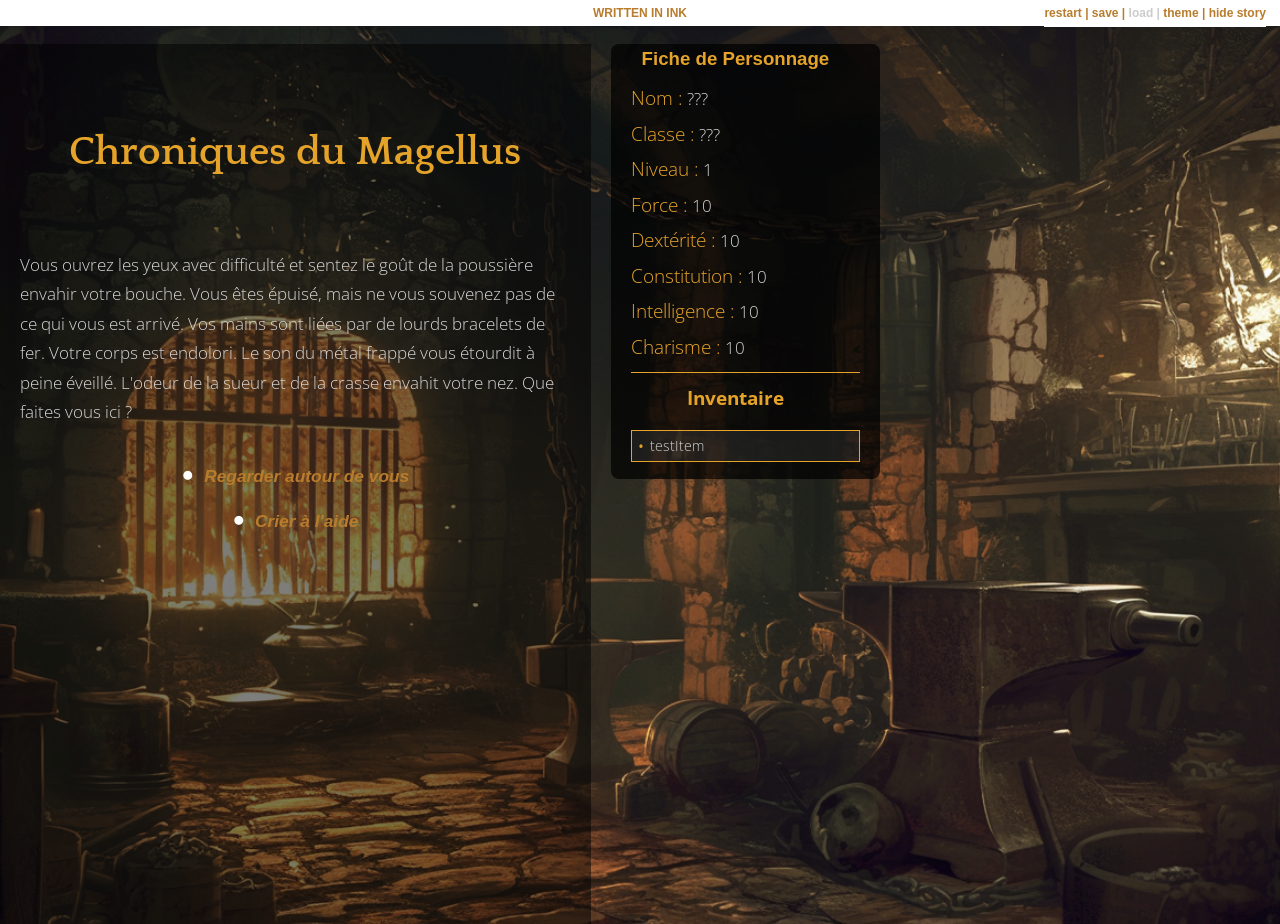
==== index.html @ f73fbfa4 "init" ====
﻿<!doctype html>
<html lang="fr">
<head>
    <meta charset="utf-8">

    <title>Chroniques du Magellus</title>

    <meta name="viewport" content="width=device-width, initial-scale=1.0">

    <link rel="stylesheet" href="style.css">

</head>

<body>

    <div class="outerContainer">
        <h3 class="written-in-ink"><a href="https://www.inklestudios.com/ink">WRITTEN IN INK</a></h3>

        <div id="controls" class="buttons">
          <a id="rewind" title="Restart story from beginning">restart</a>
          <a id="save" title="Save progress">save</a>
          <a id="reload" title="Reload from save point">load</a>
          <a id="theme-switch" title="Switch theme">theme</a>
          <a id="toggle-story" title="Hide/Show Story">hide story</a>
        </div>

        <!-- Nouvelle div pour le contenu principal -->
        <div class="main-content">
            <div id="story" class="container">
                <div class="header">
                    <h1>Chroniques du Magellus</h1>
                    <h2 class="byline"></h2>
                </div>
            </div>

            <!-- Nouvelle div pour la fiche de personnage -->
            <div id="character-sheet">
            <h2>Fiche de Personnage</h2>
            <p><strong>Nom :</strong> <span id="char-name"></span></p>
            <p><strong>Classe :</strong> <span id="char-class">[Classe du personnage]</span></p>
            <p><strong>Niveau :</strong> <span id="char-level">[Niveau]</span></p>
            <p><strong>Force :</strong> <span id="char-strength">[Stat]</span></p>
            <p><strong>Dextérité :</strong> <span id="char-dexterity">[Stat]</span></p>
            <p><strong>Constitution :</strong> <span id="char-constitution">[Stat]</span></p>
            <p><strong>Intelligence :</strong> <span id="char-intelligence">[Stat]</span></p>
            <p><strong>Charisme :</strong> <span id="char-charisma">[Stat]</span></p>

            <!-- Séparateur visuel -->
            <hr>

            <!-- Inventaire -->
            <h3>Inventaire</h3>
            <ul id="inventory-list">
            <!-- Les éléments de l'inventaire seront ajoutés ici -->
            </ul>
</div>

        </div>

    </div>

    <script src="ink.js"></script>
    <script src="objects.js"></script>
    <script src="master.js"></script>
    <script src="main.js"></script>
</body>
</html>
---- style.css ----
@import url('https://fonts.googleapis.com/css?family=Open+Sans:300,700|Quattrocento:700');

body {
    font-family: 'Open Sans', sans-serif;
    font-weight: lighter;
    background: white;
    transition: ease-in-out;
    opacity: 1;
    visibility: visible;
}

@media screen and (prefers-reduced-motion: no-preference) {
    body.switched {
        transition: color 0.6s, background-color 0.6s;
    }
}

h1,
h2 {
    text-align: center;
    font-family: "Quattrocento", Georgia, 'Times New Roman', Times, serif;
    color: #e5a32a;
    margin: 0;
    padding: 0;
}

h1 {
    font-size: 30pt;
    margin-bottom: 10px;
}

h2 {
    font-size: 14pt;
    font-style: italic;
    font-family: sans-serif;
    font-weight: lighter;
    color: #BBB;
}

.header {
    padding-top: 3em;
    padding-bottom: 3em;
}

/*
  Built-in class:
    # author: Name
*/
.byline {
    font-style: italic;
}

.written-in-ink {
    z-index: 3;
    font-size: 9pt;
    font-family: sans-serif;
    text-align: center;
    font-weight: 700;
    position: fixed;
    display: block;
    width: 100%;
    background: white;
    margin: 0;
    padding-top: 6px;
    padding-bottom: 6px;
    height: 14px;
    top: 0;
}

@media screen and (prefers-reduced-motion: no-preference) {
    .written-in-ink {
        transition: color black;
    }
}

/* 
  Enables <iframe> support work on itch.io when using mobile iOS
*/
.outerContainer {
    position: absolute;
    display: block;
    margin: 0;
    padding: 0;
    -webkit-overflow-scrolling: touch;
    overflow: scroll;
    overflow-x: hidden;
    height: 100%;
    width: 100%;
    top: 0;
    left: 0;
    margin-top: 24px;
    background-size: cover;
    background-repeat: no-repeat;
    background-position: center;
    transition: background-image 0.5s ease-out;
}

@media screen and (max-width: 980px) {
    .outerContainer {
        margin-top: 44px;
        background-size: cover;
        background-repeat: no-repeat;
    }
}

.container {
    display: block;
    max-width: 600px;
    padding: 20px;
    margin: 0 auto;
    padding-top: 2.4em;
    padding-bottom: 5em;
    transform-origin: center center;
    opacity: 1;
    visibility: visible;
    background: rgba(0,0,0,0.5);
    min-height: 100vh;
    box-sizing: border-box;
}

@media screen and (prefers-reduced-motion: no-preference) {
    .switched .container {
        transition: background-color 0.6s;
    }
}

p {
    font-size: 13pt;
    color: #d6d6d6;
    line-height: 1.7em;
    font-weight: lighter;
}

a {
    font-weight: 700;
    color: #b97c2c;
    font-family: sans-serif;
    text-decoration: none;
}

.unclickable {
    font-weight: 700;
    color: #4f3411;
    font-family: sans-serif;
    text-decoration: none;
    cursor: not-allowed;
}

a:hover {
    color: rgba(0,0,0,0.5);
}

@media screen and (prefers-reduced-motion: no-preference) {
    a {
        transition: color 0.6s;
    }

    a:hover {
        transition: color 0.1s;
    }
}

strong {
    color: black;
    font-weight: bold;
}

img {
    display: block;
    margin: 0 auto;
    max-width: 100%;
}

.container .hide {
    opacity: 0.0;
}

.container .invisible {
    display: none;
}

.container>* {
    opacity: 1.0;
}

@media screen and (prefers-reduced-motion: no-preference) {
    .container>* {
        transition: opacity 1.0s;
    }
}

/*
  Class applied to all choices
  (Will always appear inside <p> element by default.)
*/
.choice {
    text-align: center;
    line-height: 1.5em;
    font-style: italic;
}

/* 
  Class applied to first choice
*/
:not(.choice)+.choice {
    padding-top: 1em;
}

/*
  Class applied to choice links
*/
.choice a, .choice span {
    font-size: 13pt;
}
.choice a::before {
    content:"●";
    color:white;
    margin-right: 10px;
    font-size: 1.2em;
    vertical-align: 0.05em;
    font-style: normal;
}

/* 
  Built-in class:
    The End # CLASS: end
*/
.end {
    text-align: center;
    font-weight: normal;
    color: black;
    padding-top: 20px;
    padding-bottom: 20px;
}

#controls {
    z-index: 4;
    font-size: 9pt;
    text-align: center;
    padding-bottom: 6px;
    position: fixed;
    right: 14px;
    top: 4px;
    user-select: none;
    background: white;
}

@media screen and (prefers-reduced-motion: no-preference) {
    #controls {
        transition: color 0.6s, background 0.6s;
    }
}

#controls [disabled] {
    color: #ccc;
}

#controls>*:not(:last-child):after {
    content: " | ";
}

@media screen and (max-width: 980px) {
    #controls {
        z-index: 2;
        padding-top: 24px;
        top: 0;
        left: 0;
        right: 0;
    }
}

/* 
  Dark Theme (Added in Inky 0.10.0)
    # theme: dark
*/

body.dark {
    color: white;
}

.dark h2 {
    color: #666;
}

.dark .container {
    background: rgba(0, 0, 0, 0.8);
}

.dark .written-in-ink {
    background: black;
}

.dark a {
    color: #cc8f1a;
}
.dark .unclickable{
    color: #c4af87;
    cursor:not-allowed;
}

.dark a:hover {
    color: white;
}

@media screen and (prefers-reduced-motion: no-preference) {
    .dark a {
        transition: color 0.6s;
    }
}

.dark strong {
    color: white;
}

.dark #controls [disabled] {
    color: #444;
}

.dark .end {
    color: white;
}

.dark #controls {
    background: black;
}
/* Cache le conteneur de l'histoire lorsque la classe 'hide-story' est présente sur le body */
.hide-story #story {
    opacity: 0;
}
.no-italic {
    font-style: normal; /* Retire l'italique */
}

/* Styles pour le conteneur principal */
.main-content {
    display: flex;
    align-items: flex-start; /* Aligne les éléments en haut */
    justify-content: center; /* Centre horizontalement le contenu */
    margin-top: 20px; /* Marge supérieure si nécessaire */
}

/* Ajustement du conteneur de l'histoire */
#story.container {
    width: 66%;
    box-sizing: border-box;
}

/* Styles pour la fiche de personnage */
#character-sheet {
    position:sticky;
    top:20px;
    width: 30%;
    max-width: 320px;
    box-sizing: border-box;
    max-height: 80vh; /* 60% de la hauteur de la fenêtre */
    margin-left: 20px; /* Espace entre l'histoire et la fiche */
    background: rgba(0, 0, 0, 0.7); /* Même fond que le conteneur de l'histoire */
    padding-left: 0px;
    padding-right:20px;
    margin-right: 400px;
    color: #d6d6d6;
    font-size: 13pt;
    font-weight: lighter;
    line-height: 1.7em;
    border-radius: 8px; /* Coins arrondis optionnels */
}

/* Style pour le titre de la fiche de personnage */
#character-sheet h2,
#character-sheet h3 {
    text-align: center;
    font-size: 14pt;
    font-style: normal;
    font-weight: bold;
    color: #e5a32a;
    margin-bottom: 10px;
}
#character-sheet h3 {
    margin-top:10px;
}

/* Style pour les champs de la fiche */
#character-sheet p {
    margin: 5px 0;
}

#character-sheet strong {
    color: #e5a32a;
    font-size: 14pt;
    font-weight:lighter;
    margin-left: 20px;
}

/* Ajustements pour les écrans plus petits */
@media screen and (max-width: 980px) {
    .main-content {
        flex-direction: column;
        align-items: center;
    }

    #story.container, #character-sheet {
        width: 90%;
        margin: 0 auto;
    }

    #character-sheet {
        margin-top: 20px;
    }
}

/* Style pour le séparateur */
#character-sheet hr {
    border: 0;
    border-top: 1px solid #e5a32a;
    margin: 10px 0;
    margin-left: 20px;
}

/* Styles pour l'inventaire */
#character-sheet ul {
    list-style-type: disc;
    margin-left: 20px;
}

#character-sheet li {
    margin: 5px 0;
}
#inventory-list {
    display: grid;
    grid-template-columns: 1; /* Une seule colonne */
    grid-auto-rows: minmax(30px, auto); /* Réduit la hauteur minimale des cellules */
    max-height: 300px; /* Hauteur maximale pour l'inventaire */
    padding: 0; /* Supprime tout padding interne */
    gap: 1px; /* Supprime tout espace entre les lignes */
    background: rgba(255, 255, 255, 0.1); /* Fond léger pour séparer visuellement */
    border: 1px solid #e5a32a; /* Bordure autour de l'inventaire */
    margin-left:0;
    margin-right: auto;;
}

#inventory-list li {
    display: flex;
    align-items: center;
    background-color: rgba(0, 0, 0, 0.2);
    color: #d6d6d6;
    font-size: 14px;
    font-weight: lighter;
    margin: 0; /* Supprime toute marge externe */
    padding: 0; /* Supprime tout padding interne */
    line-height: 1; /* Réduit la hauteur de ligne pour minimiser l'écart */
}

#inventory-list li::before {
    content: "•"; /* Puce pour chaque élément */
    margin-right: 5px;
    margin-left: 5px;
    color: #e5a32a; /* Couleur de la puce */
    font-size: 16pt;
    line-height: 1; /* Aligne la puce avec le texte */
}
/* Container du tooltip */
.tooltip-container {
    position: relative;
    display: block;
    cursor: pointer;
    z-index: 1;
}

/* Style du tooltip caché */
.tooltip-container .tooltip-text {
    visibility: hidden;
    background-color: rgba(0, 0, 0, 0.8);
    color: #fff;
    text-align: center;
    border-radius: 5px;
    padding: 5px;
    position: absolute; /* Passe à absolute pour tester */
    z-index: 9999; /* Toujours au-dessus */
    bottom: 150%; /* Positionné plus haut que l'élément */
    left: 50%;
    transform: translateX(-50%);
    width: 200px;
}

/* Flèche du tooltip */
.tooltip-container .tooltip-text::after {
    content: "";
    position: absolute;
    top: 100%;
    left: 50%;
    transform: translateX(-50%);
    border-width: 5px;
    border-style: solid;
    border-color: rgba(0, 0, 0, 0.8) transparent transparent transparent;
}

/* Afficher le tooltip */
.tooltip-container:hover .tooltip-text {
    visibility: visible;
}
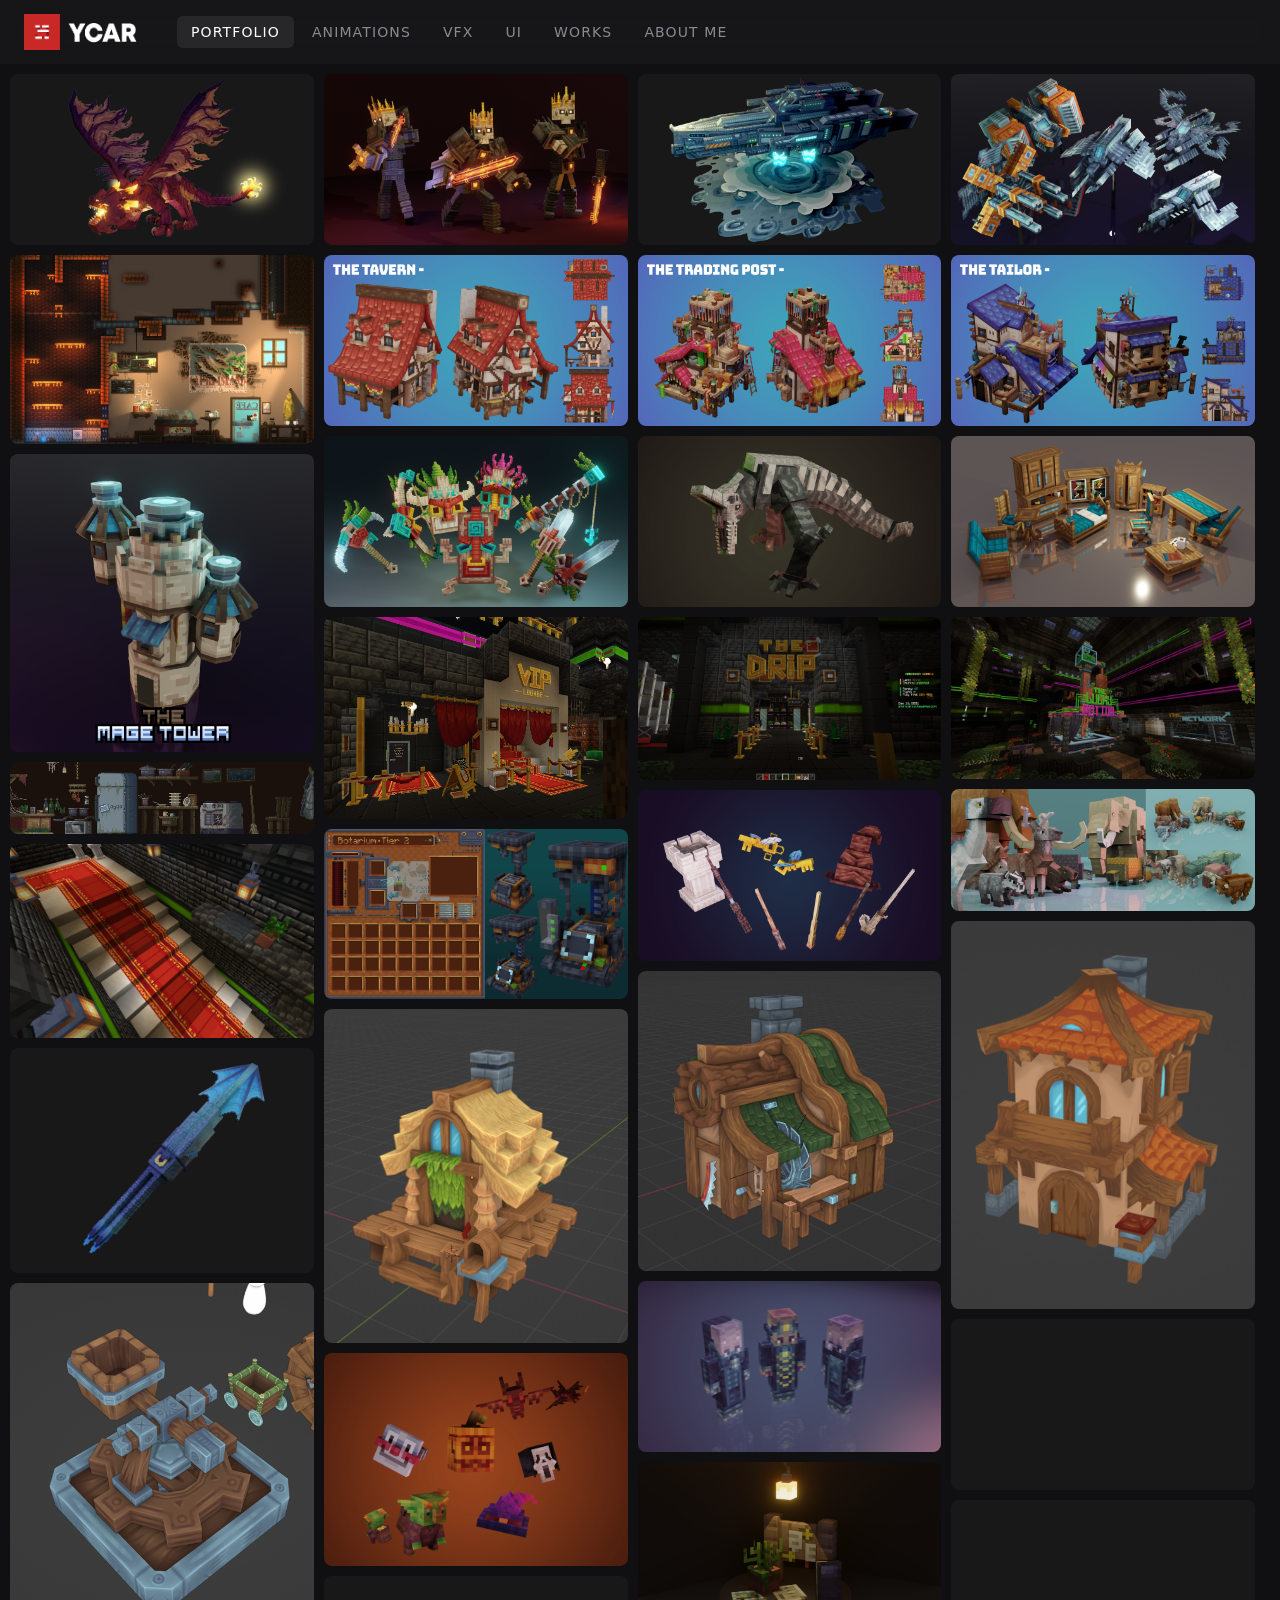
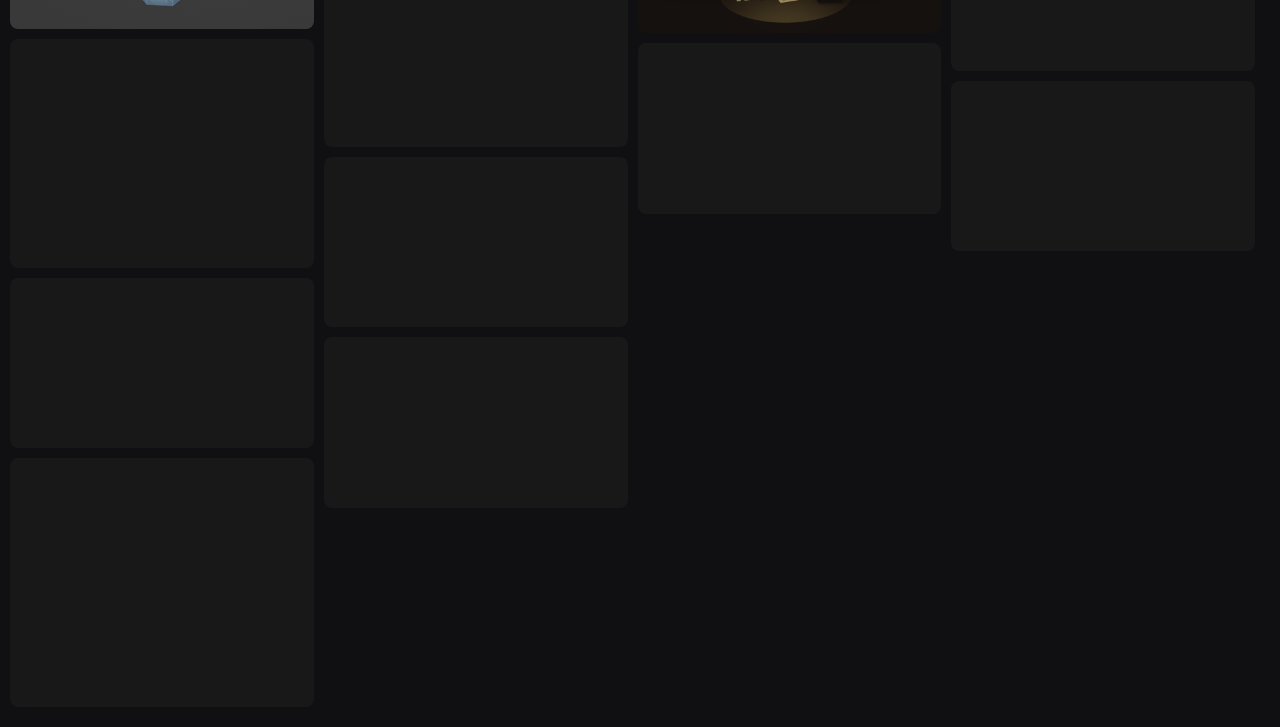
==== commit 1329bf36: "Initial commit" ====
--- a/index.html
+++ b/index.html
@@ -1,67 +1,590 @@
-﻿<!doctype html>
-<html lang="fr">
+<!DOCTYPE html>
+<html lang="en">
 <head>
-    <meta charset="utf-8">
-
-    <title>Chroniques du Magellus</title>
-
-    <meta name="viewport" content="width=device-width, initial-scale=1.0">
-
-    <link rel="stylesheet" href="style.css">
-
+<meta charset="UTF-8">
+<meta name="viewport" content="width=device-width, initial-scale=1.0">
+<title>Portfolio</title>
+<link rel="icon" href="img/favicon.png">
+<style>
+  :root {
+    --bg: #101012;
+    --bar: #17171a;
+    --fg: #e8e8ea;
+    --dim: #8a8a92;
+    --accent: #ffffff;
+    --gap: 10px;
+    --barh: 64px;
+  }
+  * { margin: 0; padding: 0; box-sizing: border-box; }
+  html { scrollbar-gutter: stable; }
+  body {
+    background: var(--bg);
+    color: var(--fg);
+    font-family: "Segoe UI", system-ui, sans-serif;
+  }
+  /* ---------- top bar ---------- */
+  header {
+    position: fixed;
+    inset: 0 0 auto 0;
+    height: var(--barh);
+    display: flex;
+    align-items: center;
+    gap: 32px;
+    padding: 0 24px;
+    background: color-mix(in srgb, var(--bar) 88%, transparent);
+    backdrop-filter: blur(10px);
+    z-index: 10;
+  }
+  header img.logo {
+    height: 36px;
+    width: auto;
+    display: block;
+  }
+  nav {
+    display: flex;
+    gap: 4px;
+    overflow-x: auto;
+  }
+  nav a {
+    color: var(--dim);
+    text-decoration: none;
+    font-size: 14px;
+    letter-spacing: .08em;
+    text-transform: uppercase;
+    padding: 8px 14px;
+    border-radius: 6px;
+    white-space: nowrap;
+    transition: color .15s, background .15s;
+  }
+  nav a:hover { color: var(--fg); }
+  nav a.active { color: var(--accent); background: #ffffff14; }
+  /* ---------- galleries ---------- */
+  main { padding: calc(var(--barh) + var(--gap)) var(--gap) var(--gap); }
+  .view { display: none; }
+  .view.active { display: block; }
+  .grid { display: flex; gap: var(--gap); align-items: flex-start; }
+  .grid .col { flex: 1; min-width: 0; }
+  .grid .cell { margin-bottom: var(--gap); }
+  .grid img, .grid video {
+    display: block;
+    width: 100%;
+    height: auto;
+    transition: transform .25s ease, opacity .25s ease;
+  }
+  .cell:hover img, .cell:hover video { transform: scale(1.03); }
+  /* ---------- thumb-wrap: every cell (image, video or work link) clips its
+     media here, rounded like a card. The optional title overlay and the
+     description tab below both key off this same wrapper. ---------- */
+  .thumb-wrap {
+    position: relative;
+    overflow: hidden;
+    border-radius: 8px;
+    cursor: pointer;
+    background: #ffffff08;
+    transition: border-radius .2s ease;
+  }
+  /* only square off the thumbnail's bottom corners when a description tab
+     is actually present below it (cell gets .has-desc from JS) */
+  .cell.has-desc:hover .thumb-wrap { border-radius: 8px 8px 0 0; }
+  .video-cell .thumb-wrap, .video-cell .thumb-wrap video { background: #ffffff08; }
+  /* title overlay: black 25%-alpha veil with the title, shown on hover */
+  .meta-overlay {
+    position: absolute;
+    inset: 0;
+    background: #00000040;
+    display: flex;
+    align-items: flex-end;
+    padding: 12px;
+    opacity: 0;
+    transition: opacity .2s ease;
+    pointer-events: none;
+  }
+  .cell:hover .meta-overlay { opacity: 1; }
+  .meta-overlay span {
+    color: #fff;
+    font-weight: 600;
+    font-size: 15px;
+    text-shadow: 0 1px 3px #000000a0;
+  }
+  /* the description sits in its own rounded container matching the
+     thumbnail, pulled out from underneath it like a tab */
+  .desc-wrap {
+    height: 0;
+    overflow: hidden;
+    background: #ffffff08;
+    border-radius: 0 0 8px 8px;
+  }
+  .desc {
+    padding: 10px 12px 12px;
+    font-size: 13px;
+    line-height: 1.5;
+    color: var(--dim);
+  }
+  /* ---------- works: fixed 16:9 thumbnail box so cards line up evenly.
+     Wide-enough images (video thumbnails etc.) fill it normally (cover,
+     no bars). Only images too square/tall to fill without heavy cropping
+     get the .letterbox modifier (added by JS once the real size is known)
+     which switches to contain + black bars on the sides instead. ---------- */
+  .work-card .thumb-wrap {
+    aspect-ratio: 16 / 9;
+  }
+  .work-card .thumb-wrap img {
+    height: 100%;
+    object-fit: cover;
+  }
+  .work-card .thumb-wrap.letterbox {
+    background: #000;
+  }
+  .work-card .thumb-wrap.letterbox img {
+    object-fit: contain;
+  }
+  /* ---------- works: title is bold, uppercase, centered and 2x size ---------- */
+  .work-card .meta-overlay {
+    align-items: center;
+    justify-content: center;
+    text-align: center;
+    padding: 16px;
+  }
+  .work-card .meta-overlay span {
+    font-weight: 700;
+    text-transform: uppercase;
+    font-size: 30px;
+    line-height: 1.2;
+  }
+  /* ---------- about ---------- */
+  #about { max-width: 760px; margin: 0 auto; padding: 32px 16px; line-height: 1.7; }
+  #about h1, #about h2, #about h3 { margin: 1.2em 0 .5em; line-height: 1.25; }
+  #about h1:first-child, #about h2:first-child { margin-top: 0; }
+  #about p, #about ul, #about ol { margin-bottom: 1em; }
+  #about ul, #about ol { padding-left: 1.4em; }
+  #about a { color: var(--accent); }
+  #about img { max-width: 100%; border-radius: 8px; }
+  #about code { background: #ffffff14; padding: 2px 6px; border-radius: 4px; font-size: .9em; }
+  #about hr { border: 0; border-top: 1px solid #ffffff1f; margin: 1.5em 0; }
+  /* ---------- lightbox ---------- */
+  #lightbox {
+    position: fixed;
+    inset: 0;
+    display: none;
+    align-items: center;
+    justify-content: center;
+    background: #000000e0;
+    z-index: 20;
+    cursor: zoom-out;
+  }
+  #lightbox.open { display: flex; }
+  #lightbox img, #lightbox video {
+    max-width: 94vw;
+    max-height: 94vh;
+    border-radius: 6px;
+  }
+</style>
 </head>
-
 <body>
 
-    <div class="outerContainer">
-        <h3 class="written-in-ink"><a href="https://www.inklestudios.com/ink">WRITTEN IN INK</a></h3>
-
-        <div id="controls" class="buttons">
-          <a id="rewind" title="Restart story from beginning">restart</a>
-          <a id="save" title="Save progress">save</a>
-          <a id="reload" title="Reload from save point">load</a>
-          <a id="theme-switch" title="Switch theme">theme</a>
-          <a id="toggle-story" title="Hide/Show Story">hide story</a>
-        </div>
-
-        <!-- Nouvelle div pour le contenu principal -->
-        <div class="main-content">
-            <div id="story" class="container">
-                <div class="header">
-                    <h1>Chroniques du Magellus</h1>
-                    <h2 class="byline"></h2>
-                </div>
-            </div>
-
-            <!-- Nouvelle div pour la fiche de personnage -->
-            <div id="character-sheet">
-            <h2>Fiche de Personnage</h2>
-            <p><strong>Nom :</strong> <span id="char-name"></span></p>
-            <p><strong>Classe :</strong> <span id="char-class">[Classe du personnage]</span></p>
-            <p><strong>Niveau :</strong> <span id="char-level">[Niveau]</span></p>
-            <p><strong>Force :</strong> <span id="char-strength">[Stat]</span></p>
-            <p><strong>Dextérité :</strong> <span id="char-dexterity">[Stat]</span></p>
-            <p><strong>Constitution :</strong> <span id="char-constitution">[Stat]</span></p>
-            <p><strong>Intelligence :</strong> <span id="char-intelligence">[Stat]</span></p>
-            <p><strong>Charisme :</strong> <span id="char-charisma">[Stat]</span></p>
-
-            <!-- Séparateur visuel -->
-            <hr>
-
-            <!-- Inventaire -->
-            <h3>Inventaire</h3>
-            <ul id="inventory-list">
-            <!-- Les éléments de l'inventaire seront ajoutés ici -->
-            </ul>
-</div>
-
-        </div>
-
-    </div>
-
-    <script src="ink.js"></script>
-    <script src="objects.js"></script>
-    <script src="master.js"></script>
-    <script src="main.js"></script>
+<header>
+  <a href="#portfolio"><img class="logo" src="img/logofacture.png" alt=""></a>
+  <nav id="nav">
+    <a href="#portfolio" data-view="portfolio">Portfolio</a>
+    <a href="#animations" data-view="animations">Animations</a>
+    <a href="#vfx" data-view="vfx">VFX</a>
+    <a href="#ui" data-view="ui">UI</a>
+    <a href="#works" data-view="works">Works</a>
+    <a href="#about" data-view="about">About me</a>
+  </nav>
+</header>
+
+<main>
+  <section class="view" id="view-portfolio"><div class="grid"></div></section>
+  <section class="view" id="view-animations"><div class="grid"></div></section>
+  <section class="view" id="view-vfx"><div class="grid"></div></section>
+  <section class="view" id="view-ui"><div class="grid"></div></section>
+  <section class="view" id="view-works"><div class="grid" id="works-grid"></div></section>
+  <section class="view" id="view-about"><div id="about"></div></section>
+</main>
+
+<div id="lightbox"></div>
+
+<script src="manifest.js"></script>
+<script>
+(() => {
+  const GALLERIES = ["portfolio", "animations", "vfx", "ui"];
+  const mediaMeta = window.MEDIA_META || {};
+  const VIDEO_RE = /\.(mp4|mov)$/i;
+
+  /* lazy-load images: only point <img> at the real file once it's about
+     to scroll into view, instead of fetching everything up front */
+  const imgObserver = new IntersectionObserver(entries => {
+    for (const en of entries) {
+      if (!en.isIntersecting) continue;
+      const el = en.target;
+      el.src = el.dataset.src;
+      el.removeAttribute("data-src");
+      imgObserver.unobserve(el);
+    }
+  }, { rootMargin: "300px" });
+
+  /* wraps a media element (img/video) in a thumb-wrap, and — when metadata
+     is present — adds the hover title overlay and the sliding description
+     tab below it. Shared by every gallery and the Works tab; only the
+     Works-specific title styling differs, driven purely by CSS off the
+     .work-card class. */
+  /* escape text for safe HTML insertion (also used by the markdown
+     renderer further down) */
+  function esc(s) {
+    return s.replace(/&/g, "&amp;").replace(/</g, "&lt;").replace(/>/g, "&gt;").replace(/"/g, "&quot;");
+  }
+
+  /* turn bare http(s) URLs inside plain text into clickable links, escaping
+     everything else so the description can never inject markup */
+  function linkify(text) {
+    const urlRe = /https?:\/\/[^\s<>"']+/g;
+    let out = "", last = 0, m;
+    while ((m = urlRe.exec(text))) {
+      out += esc(text.slice(last, m.index));
+      const url = m[0];
+      out += `<a href="${esc(url)}" target="_blank" rel="noopener noreferrer">${esc(url)}</a>`;
+      last = m.index + url.length;
+    }
+    out += esc(text.slice(last));
+    return out;
+  }
+
+  function addMeta(cell, mediaEl, meta, onThumbClick) {
+    const thumbWrap = document.createElement("div");
+    thumbWrap.className = "thumb-wrap";
+    thumbWrap.appendChild(mediaEl);
+    if (onThumbClick) thumbWrap.addEventListener("click", onThumbClick);
+
+    const title = (meta && meta.title) || "";
+    const description = (meta && meta.description) || "";
+    if (title) {
+      const overlay = document.createElement("div");
+      overlay.className = "meta-overlay";
+      const span = document.createElement("span");
+      span.textContent = title;
+      overlay.appendChild(span);
+      thumbWrap.appendChild(overlay);
+    }
+    cell.appendChild(thumbWrap);
+
+    if (description) {
+      cell.classList.add("has-desc");
+      const descWrap = document.createElement("div");
+      descWrap.className = "desc-wrap";
+      const desc = document.createElement("div");
+      desc.className = "desc";
+      desc.innerHTML = linkify(description);
+      descWrap.appendChild(desc);
+      cell.appendChild(descWrap);
+      cell.addEventListener("mouseenter", () => animateHeight(descWrap, true));
+      cell.addEventListener("mouseleave", () => animateHeight(descWrap, false));
+    }
+    return thumbWrap;
+  }
+
+  /* videos: generate a lightweight poster frame right away (a small ranged
+     fetch for metadata + one frame, not the whole file) so a real still
+     image is showing well before the user could hover — never a black
+     box. The full video is only streamed and played on hover. No play
+     button/overlay is shown; the static frame alone signals it's a video. */
+  function makeVideoCell(src, meta) {
+    const cell = document.createElement("div");
+    cell.className = "cell video-cell";
+    const video = document.createElement("video");
+    video.muted = true;
+    video.loop = true;
+    video.playsInline = true;
+    video.preload = "none";
+
+    let posterReady = false;
+    let posterCaptured = false; // true once canvas.toDataURL() actually worked
+    let posterTime = 0;
+    let hovering = false;
+
+    /* pause the video back on its poster frame, releasing the file only
+       when we have an actual poster image to fall back on (freeing the
+       <video> of its src saves bandwidth, but under file:// canvas capture
+       is blocked, so there we keep the decoded frame loaded and just
+       repark the playhead — costs nothing extra on local disk) */
+    function park() {
+      if (posterCaptured) {
+        video.removeAttribute("src");
+        video.load();
+        video.preload = "none";
+      } else {
+        video.pause();
+        if (posterReady) video.currentTime = posterTime;
+      }
+    }
+
+    cell._makePoster = () => {
+      if (posterReady) return;
+      posterReady = true;
+      video.addEventListener("loadedmetadata", () => {
+        posterTime = Math.min(0.5, (video.duration || 1) / 3);
+        video.currentTime = posterTime;
+      }, { once: true });
+      video.addEventListener("seeked", () => {
+        try {
+          const canvas = document.createElement("canvas");
+          canvas.width = video.videoWidth;
+          canvas.height = video.videoHeight;
+          canvas.getContext("2d").drawImage(video, 0, 0);
+          video.poster = canvas.toDataURL("image/jpeg", 0.7);
+          posterCaptured = true;
+        } catch (e) {
+          /* canvas is tainted — happens when the page is opened via
+             file:// instead of http(s). No data URL is possible, so the
+             decoded frame itself stays on screen as the static image. */
+        }
+        if (!hovering) park();
+      }, { once: true });
+      video.preload = "metadata";
+      video.src = src;
+    };
+
+    const thumbWrap = addMeta(cell, video, meta, () => openLightbox(src));
+    thumbWrap.addEventListener("mouseenter", () => {
+      hovering = true;
+      if (!video.hasAttribute("src")) {
+        video.preload = "auto";
+        video.src = src;
+      }
+      video.play().catch(() => {});
+    });
+    thumbWrap.addEventListener("mouseleave", () => {
+      hovering = false;
+      park();
+    });
+
+    cell._makePoster();
+    return cell;
+  }
+
+  /* ---- build gallery cells from manifest ---- */
+  const grids = [];
+  for (const cat of GALLERIES) {
+    const grid = document.querySelector(`#view-${cat} .grid`);
+    const cells = [];
+    for (const entry of mediaMeta[cat] || []) {
+      const file = entry.file;
+      const src = `img/${cat}/${file}`;
+      let cell;
+      if (VIDEO_RE.test(file)) {
+        cell = makeVideoCell(src, entry);
+      } else {
+        cell = document.createElement("div");
+        cell.className = "cell";
+        const el = document.createElement("img");
+        el.dataset.src = src;
+        el.alt = entry.title || "";
+        el.decoding = "async";
+        el.loading = "lazy";
+        addMeta(cell, el, entry, () => openLightbox(src));
+        imgObserver.observe(el);
+      }
+      cells.push(cell);
+    }
+    grids.push({ grid, cells });
+  }
+
+  /* ---- row-major mosaic: item order reads left to right ---- */
+  const colCount = () => innerWidth <= 800 ? 2 : innerWidth <= 1100 ? 3 : 4;
+  let curCols = 0;
+  function layoutGrid(grid, cells, n) {
+    grid.innerHTML = "";
+    const cols = Array.from({ length: n }, () => {
+      const col = document.createElement("div");
+      col.className = "col";
+      grid.appendChild(col);
+      return col;
+    });
+    cells.forEach((cell, i) => cols[i % n].appendChild(cell));
+  }
+  function relayout(force) {
+    const n = colCount();
+    if (n === curCols && !force) return;
+    curCols = n;
+    for (const { grid, cells } of grids) layoutGrid(grid, cells, n);
+  }
+  addEventListener("resize", relayout);
+  relayout();
+
+  /* ---- lightbox ---- */
+  const lightbox = document.getElementById("lightbox");
+  function openLightbox(src) {
+    lightbox.innerHTML = "";
+    let el;
+    if (VIDEO_RE.test(src)) {
+      el = document.createElement("video");
+      el.src = src;
+      el.muted = true;
+      el.loop = true;
+      el.autoplay = true;
+      el.controls = true;
+      el.addEventListener("click", e => e.stopPropagation());
+    } else {
+      el = document.createElement("img");
+      el.src = src;
+      el.alt = "";
+    }
+    lightbox.appendChild(el);
+    lightbox.classList.add("open");
+  }
+  lightbox.addEventListener("click", () => lightbox.classList.remove("open"));
+  addEventListener("keydown", e => {
+    if (e.key === "Escape") lightbox.classList.remove("open");
+  });
+
+  /* ---- works ---- */
+  function youtubeThumb(url) {
+    const m = url.match(/(?:youtu\.be\/|youtube\.com\/(?:watch\?v=|shorts\/|embed\/))([\w-]{11})/);
+    return m ? `https://img.youtube.com/vi/${m[1]}/hqdefault.jpg` : null;
+  }
+
+  /* animate an element's height between 0 and its natural content height */
+  function animateHeight(wrap, open) {
+    cancelAnimationFrame(wrap._raf || 0);
+    const from = wrap.getBoundingClientRect().height;
+    wrap.style.height = "auto";
+    const to = open ? wrap.scrollHeight : 0;
+    wrap.style.height = from + "px";
+    const duration = 220;
+    const start = performance.now();
+    const ease = t => 1 - Math.pow(1 - t, 3);
+    function step(now) {
+      const t = Math.min(1, (now - start) / duration);
+      wrap.style.height = (from + (to - from) * ease(t)) + "px";
+      if (t < 1) {
+        wrap._raf = requestAnimationFrame(step);
+      } else {
+        wrap.style.height = open ? "auto" : "0px";
+      }
+    }
+    wrap._raf = requestAnimationFrame(step);
+  }
+
+  function buildWorks(list) {
+    const grid = document.getElementById("works-grid");
+    const cells = [];
+    for (const work of list) {
+      const { title = "", description = "", url = "#" } = work;
+      const thumb = work.thumbnail || youtubeThumb(url) || "";
+
+      const card = document.createElement("div");
+      card.className = "cell work-card";
+
+      const img = document.createElement("img");
+      img.dataset.src = thumb;
+      img.alt = title;
+      img.loading = "lazy";
+      img.decoding = "async";
+      imgObserver.observe(img);
+
+      const thumbWrap = addMeta(card, img, { title, description }, () => window.open(url, "_blank", "noopener"));
+      /* only letterbox thumbnails that are actually too square/tall to
+         fill the 16:9 box without heavy cropping — wide ones (most video
+         thumbnails) just cover it normally, no bars */
+      img.addEventListener("load", () => {
+        if (img.naturalWidth && img.naturalHeight && img.naturalWidth / img.naturalHeight < 1.3) {
+          thumbWrap.classList.add("letterbox");
+        }
+      });
+      cells.push(card);
+    }
+    /* feed into the same masonry column system as the other galleries, so
+       thumbnail width matches and the description tab pushes only the
+       cells below it in its own column, never the neighbouring ones */
+    grids.push({ grid, cells });
+    layoutGrid(grid, cells, curCols || colCount());
+  }
+  let worksLoaded = false;
+  function loadWorks() {
+    if (worksLoaded) return;
+    worksLoaded = true;
+    fetch("src/works.json")
+      .then(r => r.ok ? r.json() : Promise.reject())
+      .then(buildWorks)
+      /* fetch is blocked on file:// — fall back to the copy baked into manifest.js */
+      .catch(() => { if (Array.isArray(window.WORKS)) buildWorks(window.WORKS); });
+  }
+
+  /* ---- minimal markdown renderer for about me ---- */
+  function inline(s) {
+    return s
+      .replace(/!\[([^\]]*)\]\(([^)\s]+)\)/g, '<img src="$2" alt="$1">')
+      .replace(/\[([^\]]+)\]\(([^)\s]+)\)/g, '<a href="$2" target="_blank" rel="noopener">$1</a>')
+      .replace(/\*\*([^*]+)\*\*/g, "<strong>$1</strong>")
+      .replace(/\*([^*]+)\*/g, "<em>$1</em>")
+      .replace(/`([^`]+)`/g, "<code>$1</code>");
+  }
+  function renderMarkdown(md) {
+    const lines = md.replace(/\r\n/g, "\n").split("\n");
+    let html = "", list = null, para = [];
+    const flushPara = () => {
+      if (para.length) { html += `<p>${inline(para.join("<br>"))}</p>`; para = []; }
+    };
+    const flushList = () => {
+      if (list) { html += `</${list}>`; list = null; }
+    };
+    for (const raw of lines) {
+      const line = esc(raw);
+      const h = line.match(/^(#{1,6})\s+(.*)/);
+      const li = line.match(/^\s*[-*]\s+(.*)/);
+      const ol = line.match(/^\s*\d+\.\s+(.*)/);
+      if (h) {
+        flushPara(); flushList();
+        html += `<h${h[1].length}>${inline(h[2])}</h${h[1].length}>`;
+      } else if (/^\s*(---+|\*\*\*+)\s*$/.test(line)) {
+        flushPara(); flushList();
+        html += "<hr>";
+      } else if (li) {
+        flushPara();
+        if (list !== "ul") { flushList(); html += "<ul>"; list = "ul"; }
+        html += `<li>${inline(li[1])}</li>`;
+      } else if (ol) {
+        flushPara();
+        if (list !== "ol") { flushList(); html += "<ol>"; list = "ol"; }
+        html += `<li>${inline(ol[1])}</li>`;
+      } else if (!line.trim()) {
+        flushPara(); flushList();
+      } else {
+        flushList();
+        para.push(line);
+      }
+    }
+    flushPara(); flushList();
+    return html;
+  }
+  let aboutLoaded = false;
+  function loadAbout() {
+    if (aboutLoaded) return;
+    aboutLoaded = true;
+    const show = md => { document.getElementById("about").innerHTML = renderMarkdown(md); };
+    fetch("src/aboutme.md")
+      .then(r => r.ok ? r.text() : Promise.reject())
+      .then(show)
+      /* fetch is blocked on file:// — fall back to the copy baked into manifest.js */
+      .catch(() => { if (typeof window.ABOUT === "string") show(window.ABOUT); });
+  }
+
+  /* ---- routing: hash -> view, portfolio is the landing view ---- */
+  const links = document.querySelectorAll("#nav a");
+  function route() {
+    const hash = location.hash.slice(1);
+    const view = [...GALLERIES, "works", "about"].includes(hash) ? hash : "portfolio";
+    document.querySelectorAll(".view").forEach(v =>
+      v.classList.toggle("active", v.id === `view-${view}`));
+    links.forEach(a =>
+      a.classList.toggle("active", a.dataset.view === view));
+    if (view === "about") loadAbout();
+    if (view === "works") loadWorks();
+    scrollTo(0, 0);
+  }
+  addEventListener("hashchange", route);
+  route();
+})();
+</script>
 </body>
 </html>
